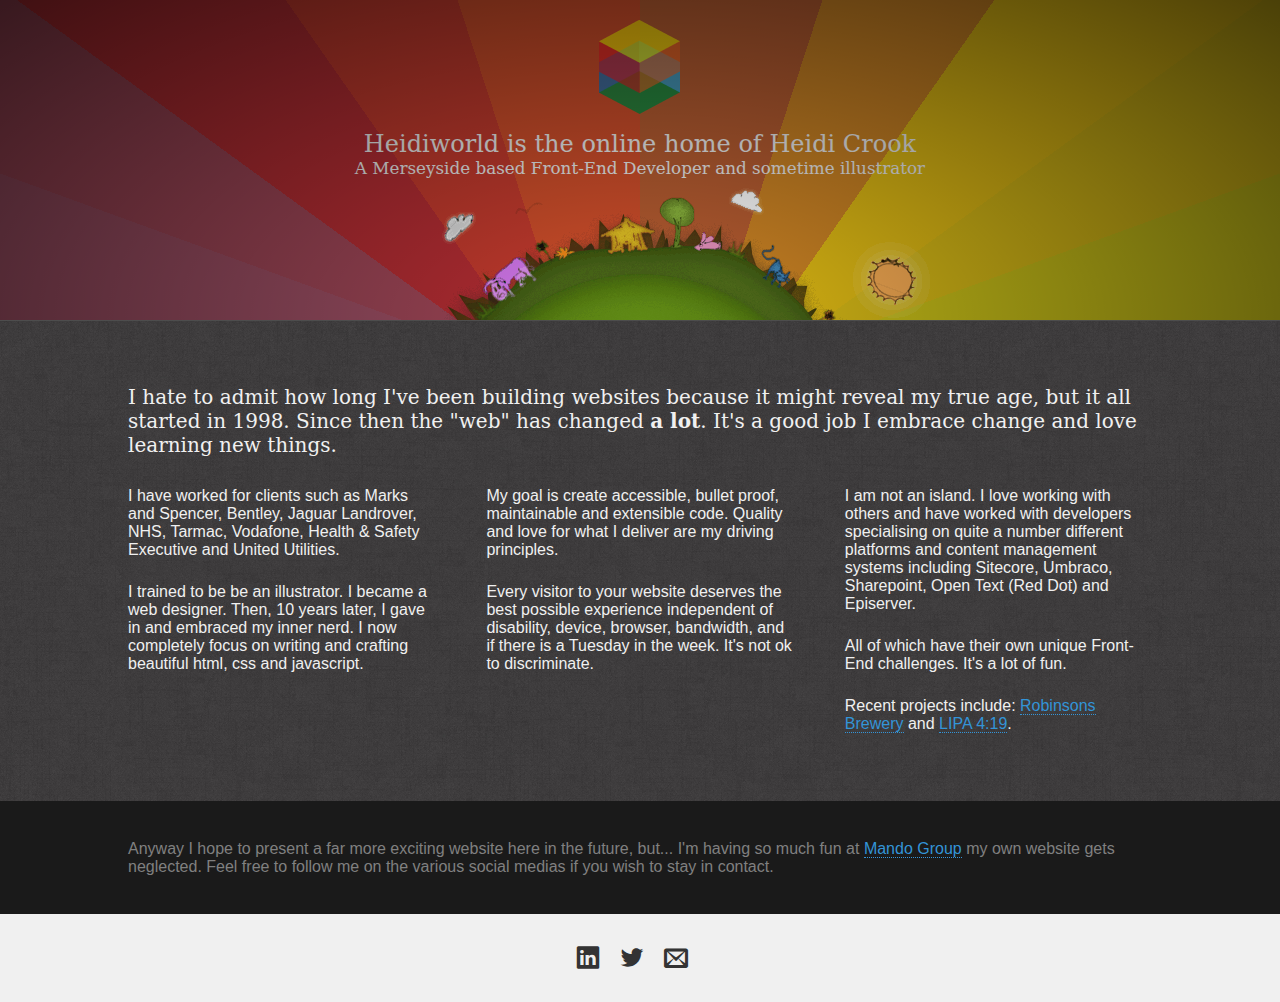
==== index.htm @ 382b83eb "initial commit of files" ====
﻿<!DOCTYPE html>
<!--[if IE 7 ]>    <html class="ie7 oldie" lang="en"> <![endif]-->
<!--[if IE 8 ]>    <html class="ie8 oldie" lang="en"> <![endif]-->
<!--[if IE 9 ]>    <html class="ie9" lang="en"> <![endif]-->
<!--[if (gt IE 9)|!(IE)]><!-->
<html lang="en">
<!--<![endif]-->
<head>
    <meta charset="utf-8">
    <meta name="description" content="Personal Website of Heidi Crook - Frontend Developer">
    <meta name="keywords" content="Heidi Crook, Frontend Developer, HTML5, CSS">
    <meta http-equiv="X-UA-Compatible" content="IE=edge">
    <meta name="format-detection" content="telephone=no">
    <meta name="viewport" content="width=device-width, initial-scale=1">
    <title>Heidi Crook: Front-end Developer based in Merseyside</title>
    <link href="_common/css/global.css" rel="stylesheet">
    <script src="_common/js/modernizr.js"></script>
</head>
<body>

        <header role="banner">
            <span class="shad"></span>
            <div class="container">
            <h1>Heidiworld is the online home of Heidi Crook <span>A Merseyside based Front-End Developer and sometime illustrator</span></h1> 

            <span class="world"><img src="_common/img/world.png" alt=""/></span>
            </div>
        </header>
        <!-- /banner-->

 
        <div role="main">
            <div class="container">
                
            <p class="intro">I hate to admit how long I've been building websites because it might reveal my true age, but it all started in 1998. Since then the "web" has changed <strong>a lot</strong>. It's a good job I embrace change and love learning new things. 
    </p>
            <div class="l-mod">
                <p>I have worked for clients such as Marks and Spencer, Bentley, Jaguar Landrover, NHS, Tarmac, Vodafone, Health &amp; Safety Executive and United Utilities.</p>
                
                <p>I trained to be be an illustrator. I became a web designer. Then, 10 years later, I gave in and embraced my inner nerd. I now completely focus on writing and crafting beautiful html, css and javascript.</p>
            </div>
            <div class="l-mod">
                <p> My goal is create accessible, bullet proof,  maintainable and extensible code. Quality and love for what I deliver are my driving principles.</p><p>Every visitor to your website deserves the best possible experience independent of disability, device, browser, bandwidth, and if there is a Tuesday in the week. It's not ok to discriminate.  </p>
 
            </div>
            <div class="l-mod">
                <p>I am not an island. I love working with others and have worked with developers specialising on quite a number different platforms and content management systems including Sitecore, Umbraco, Sharepoint, Open Text (Red Dot) and Episerver. </p><p>All of which have their own unique Front-End challenges. It's a lot of fun.</p>
                <p>Recent projects include: <a href="https://www.robinsonsbrewery.com/" target="_blank">Robinsons Brewery</a> and <a href="http://www.lipa419.co.uk/" target="_blank">LIPA 4:19</a>.</p>
            </div>
            
    </div>
        </div>
        <!-- /main-->
    <aside>
        <div class="container">
         <p>Anyway I hope to present a far more exciting website here in the future, but... I'm having so much fun at <a href="http://www.mandogroup.com">Mando Group</a> my own website gets neglected. Feel free to follow me on the various social medias if you wish to stay in contact. </p>
        </div>
    </aside>
        <footer>
            <div class="container">
            <ul class="social">
            	<li class="linkedin"><a href="http://uk.linkedin.com/in/heidiworld/"><span>LinkedIn: heidiworld</span></a></li>
                <li class="twitter"><a href="https://twitter.com/heidiworld"><span>Tweet me: @heidiworld</span></a></li>
                <li class="email"><a href="mailto:info@heidiworld.co.uk"><span>Email me: info@heidiworld.co.uk</span></a></li>
            </ul></div>
        </footer>
        <!-- /complementary-->
    <script src="//ajax.googleapis.com/ajax/libs/jquery/1.9.1/jquery.min.js"></script>
    <script>window.jQuery || document.write('<script src="_common/js/jquery-1.9.1.min.js"><\/script>')</script>
    <script src="_common/js/plugins.js"></script>
    <script src="_common/js/custom.js"></script>
    <script type="text/javascript">

        var _gaq = _gaq || [];
        _gaq.push(['_setAccount', 'UA-502965-1']);
        _gaq.push(['_trackPageview']);

        (function () {
            var ga = document.createElement('script'); ga.type = 'text/javascript'; ga.async = true;
            ga.src = ('https:' == document.location.protocol ? 'https://ssl' : 'http://www') + '.google-analytics.com/ga.js';
            var s = document.getElementsByTagName('script')[0]; s.parentNode.insertBefore(ga, s);
        })();

</script>
</body>
</html>
---- _common/css/global.css ----
html,body,div,span,object,iframe,h1,h2,h3,h4,h5,h6,p,blockquote,pre,abbr,address,cite,code,del,dfn,em,img,ins,kbd,q,samp,small,strong,sub,sup,var,b,i,dl,dt,dd,ol,ul,li,fieldset,form,label,legend,table,caption,tbody,tfoot,thead,tr,th,td,article,aside,canvas,details,figcaption,figure,footer,header,hgroup,menu,nav,section,summary,time,mark,audio,video{margin:0;padding:0;border:0;font-size:100%;font:inherit;vertical-align:baseline}article,aside,details,figcaption,figure,footer,header,hgroup,menu,nav,section{display:block}blockquote,q{quotes:none}blockquote:before,blockquote:after,q:before,q:after{content:"";content:none}ins{background-color:#ff9;color:#000;text-decoration:none}mark{background-color:#ff9;color:#000;font-style:italic;font-weight:bold}del{text-decoration:line-through}abbr[title],dfn[title]{border-bottom:1px dotted;cursor:help}table{border-collapse:collapse;border-spacing:0}hr{display:block;height:1px;border:0;border-top:1px solid #ccc;margin:1em 0;padding:0}input,select{vertical-align:middle}html{overflow-y:scroll}ol{list-style-type:decimal}strong,th{font-weight:bold}td{vertical-align:top}sub,sup{font-size:75%;line-height:0;position:relative}sup{top:-0.5em}sub{bottom:-0.25em}pre{white-space:pre;white-space:pre-wrap;word-wrap:break-word;padding:15px}textarea{overflow:auto}label,input[type="button"],input[type="submit"],input[type="reset"],input[type="image"],button{cursor:pointer}button,input,select,textarea{margin:0}button,input[type="submit"]{width:auto;overflow:visible}input::-webkit-input-placeholder{color:#999}input::-moz-placeholder{color:#999}input:-ms-input-placeholder{color:#999}.placeholder{color:#999}[placeholder]:focus::-webkit-input-placeholder{color:transparent}[placeholder]:focus::-moz-placeholder{color:transparent}input[type="search"]::-webkit-search-cancel-button{-webkit-appearance:none}input[type="search"]{-webkit-appearance:textfield;-webkit-box-sizing:content-box}::-moz-selection{background:#b3d4fc;color:#fff;text-shadow:none}::selection{background:#b3d4fc;color:#fff;text-shadow:none}a:link{-webkit-tap-highlight-color:#ff5e99}h1,h2,h3,h4,h5,h6{font-weight:bold}ul.accessmenu li{list-style:none}ul.accessmenu a:focus,.ie7 ul.accessmenu a:active{background:#b3d4fc;clip:auto;height:auto;position:static;overflow:visible;display:block;width:100%;padding:1em 0;text-align:center}ul.accessmenu a{position:absolute;clip:rect(1px,1px,1px,1px);display:block;width:1px;height:1px;overflow:hidden}.ie7 ul.accessmenu li{float:left;width:100%}* img{max-width:100%}*{-moz-box-sizing:border-box;-webkit-box-sizing:border-box;box-sizing:border-box}@-webkit-keyframes spin{from{-webkit-transform:rotate(0deg)}to{-webkit-transform:rotate(360deg)}}@-moz-keyframes spin{from{-moz-transform:rotate(0deg)}to{-moz-transform:rotate(360deg)}}@keyframes spin{from{transform:rotate(0deg)}to{transform:rotate(360deg)}}@font-face{font-family:'icomoon';src:url('/_common/fonts/icomoon.eot');src:url('../fonts/icomoon.eot?#iefix') format('embedded-opentype'),url('../fonts/icomoon.svg#icomoon') format('svg'),url('../fonts/icomoon.woff') format('woff'),url('../fonts/icomoon.ttf') format('truetype');font-weight:normal;font-style:normal}@media all and (min-width:60em){body:after{content:'widescreen';display:none}}@media screen and (max-width:400px){@-ms-viewport{width:320px}}@media print{*{background:transparent!important;color:black!important;box-shadow:none!important;text-shadow:none!important;filter:none!important;-ms-filter:none!important}a,a:visited{border-bottom:none!important;text-decoration:underline!important}a[href]:after{content:" (" attr(href) ")"}abbr[title]:after{content:" (" attr(title) ")"}a[href^="javascript:"]:after,a[href^="#"]:after{content:""}pre,blockquote{border:1px solid #999;page-break-inside:avoid}thead{display:table-header-group}tr,img{page-break-inside:avoid}img{max-width:100%!important}@page{margin:.5cm}p,h2,h3{orphans:3;widows:3}h2,h3{page-break-after:avoid}}a,a:link{color:#3394d7;text-decoration:none;border-bottom:1px dotted}a:hover{color:#f4cb0f}a:focus,a:active,:focus{outline:2px solid red}body{background:#f0f0f0;color:#333;font-family:Frutiger,"Frutiger Linotype",Univers,Calibri,"Gill Sans","Gill Sans MT","Myriad Pro",Myriad,"DejaVu Sans Condensed","Liberation Sans","Nimbus Sans L",Tahoma,Geneva,"Helvetica Neue",Helvetica,Arial,sans-serif}h1{font-family:Constantia,"Lucida Bright",Lucidabright,"Lucida Serif",Lucida,"DejaVu Serif","Bitstream Vera Serif","Liberation Serif",Georgia,serif;font-weight:normal;font-size:1.25em;position:relative;padding-top:80px;z-index:6}@media only screen and (min-width:37.5em){h1{font-size:1.5em;padding-top:130px}}.oldie h1{font-size:1.5em;padding-top:130px}h1 span{display:block;font-size:70%}h1:before{background:url([data-uri]);background-repeat:no-repeat;content:'';-moz-background-size:contain;background-size:contain;display:block;width:49px;height:55px;position:absolute;top:20px;left:50%;margin-left:-24px}@media only screen and (min-width:37.5em){h1:before{width:81px;height:94px;margin-left:-41px}}.oldie h1:before{width:81px;height:94px;margin-left:-41px}p{margin-bottom:1.5em;text-align:left}aside p{margin:0}p.intro{font-size:125%;font-family:Constantia,"Lucida Bright",Lucidabright,"Lucida Serif",Lucida,"DejaVu Serif","Bitstream Vera Serif","Liberation Serif",Georgia,serif}.container{max-width:80%;margin:0 auto}header .container{z-index:2;position:relative}[role=main]{border-top:1px solid #4d4d4d;border-bottom:1px solid #1a1a1a;background:#333 url(../img/bg-tile.jpg);color:#f0f0f0;margin-top:-20em;padding:5% 0 2%;position:relative;z-index:7}[role=main] .container{text-align:justify}[role=main] .container:after{content:'';display:inline-block;width:100%}[role=main] .container .l-mod{text-align:left}@media only screen and (min-width:37.5em){[role=main] .container .l-mod{display:inline-block;vertical-align:top;width:30%}}.oldie [role=main] .container .l-mod{display:inline-block;vertical-align:top;width:30%}aside{background-color:#1a1a1a;color:#808080;position:relative;z-index:7;padding:3% 0}header span.shad{background:-moz-radial-gradient(center,ellipse cover,rgba(0,0,0,0) 0,rgba(0,0,0,0.65) 100%);background:-webkit-gradient(radial,center center,0px,center center,100%,color-stop(0%,rgba(0,0,0,0)),color-stop(100%,rgba(0,0,0,0.65)));background:-webkit-radial-gradient(center,ellipse cover,rgba(0,0,0,0) 0,rgba(0,0,0,0.65) 100%);background:-o-radial-gradient(center,ellipse cover,rgba(0,0,0,0) 0,rgba(0,0,0,0.65) 100%);background:-ms-radial-gradient(center,ellipse cover,rgba(0,0,0,0) 0,rgba(0,0,0,0.65) 100%);background:radial-gradient(ellipse at center,rgba(0,0,0,0) 0,rgba(0,0,0,0.65) 100%);display:block;z-index:5;width:100%;height:35em;position:absolute}@media only screen and (min-width:37.5em){header span.shad{height:40em}}.oldie header span.shad{height:40em}header{background:#333;color:#f0f0f0;display:block;width:100%;height:35em;text-align:center;background:-webkit-linear-gradient(70deg,#9c4e63 26.5%,transparent 26.5%),-webkit-linear-gradient(54deg,#9f4657 42.34%,transparent 42.34%),-webkit-linear-gradient(35deg,#b52d33 59%,transparent 59%),-webkit-linear-gradient(18deg,#c63b2e 75.48%,transparent 75.48%),-webkit-linear-gradient(0deg,#d24f2b 100%,transparent 100%),-webkit-linear-gradient(110deg,#c7be18 26.5%,transparent 26.5%) 100% 0,-webkit-linear-gradient(126deg,#d5b816 42.34%,transparent 42.34%) 100% 0,-webkit-linear-gradient(145deg,#dfba14 59%,transparent 59%) 100% 0,-webkit-linear-gradient(162deg,#cd8424 75.48%,transparent 75.48%) 100% 0,-webkit-linear-gradient(70deg,transparent 73.5%,#c0c616 73.5%) 100% 100%,-webkit-linear-gradient(54deg,transparent 57.66%,#a5c41b 57.66%) 100% 100%,-webkit-linear-gradient(35deg,transparent 41%,#7fb227 41%) 100% 100%,-webkit-linear-gradient(18deg,transparent 24.52%,#108546 24.52%) 100% 100%,-webkit-linear-gradient(110deg,transparent 73.5%,#5280a5 73.5%) 0 100%,-webkit-linear-gradient(126deg,transparent 57.66%,#2478b5 57.66%) 0 100%,-webkit-linear-gradient(145deg,transparent 41%,#276da5 41%) 0 100%,-webkit-linear-gradient(162deg,transparent 24.52%,#20729e 24.52%) 0 100%,-webkit-linear-gradient(180deg,transparent 0,#1d759d 0) 0 100%,#b85d31 -webkit-linear-gradient(#128162,#128162) 50% 100%;background:linear-gradient(20deg,#9c4e63 26.5%,transparent 26.5%),linear-gradient(36deg,#9f4657 42.34%,transparent 42.34%),linear-gradient(55deg,#b52d33 59%,transparent 59%),linear-gradient(72deg,#c63b2e 75.48%,transparent 75.48%),linear-gradient(90deg,#d24f2b 100%,transparent 100%),linear-gradient(-20deg,#c7be18 26.5%,transparent 26.5%) 100% 0,linear-gradient(-36deg,#d5b816 42.34%,transparent 42.34%) 100% 0,linear-gradient(-55deg,#dfba14 59%,transparent 59%) 100% 0,linear-gradient(-72deg,#cd8424 75.48%,transparent 75.48%) 100% 0,linear-gradient(20deg,transparent 73.5%,#c0c616 73.5%) 100% 100%,linear-gradient(36deg,transparent 57.66%,#a5c41b 57.66%) 100% 100%,linear-gradient(55deg,transparent 41%,#7fb227 41%) 100% 100%,linear-gradient(72deg,transparent 24.52%,#108546 24.52%) 100% 100%,linear-gradient(-20deg,transparent 73.5%,#5280a5 73.5%) 0 100%,linear-gradient(-36deg,transparent 57.66%,#2478b5 57.66%) 0 100%,linear-gradient(-55deg,transparent 41%,#276da5 41%) 0 100%,linear-gradient(-72deg,transparent 24.52%,#20729e 24.52%) 0 100%,linear-gradient(-90deg,transparent 0,#1d759d 0) 0 100%,#b85d31 linear-gradient(#128162,#128162) 50% 100%;background-repeat:no-repeat;background-size:50% 50%;position:relative}.ie9 header,.ie8 header{background:url(../img/hw2048.jpg) no-repeat center top}@media only screen and (min-width:37.5em){header{height:40em}}.oldie header{height:40em}span.world{width:100%;overflow:hidden;position:relative;z-index:1}span.world img{-webkit-animation:spin 40000ms infinite linear;-moz-animation:spin 40000ms infinite linear;animation:spin 40000ms infinite linear}footer{background:#f0f0f0;padding:2em 0;position:relative;z-index:7}.social{text-align:center}.social li{list-style:none;display:inline;margin-right:1em}.social li span{position:absolute!important;clip:rect(1px,1px,1px,1px);padding:0!important;border:0!important;height:1px!important;width:1px!important;overflow:hidden}.social li.twitter a:before{content:"\e002";font-family:'icomoon';font-style:normal;speak:none;font-weight:normal;line-height:1;-webkit-font-smoothing:antialiased}.social li.linkedin a:before{content:"\e001";font-family:'icomoon';font-style:normal;speak:none;font-weight:normal;line-height:1;-webkit-font-smoothing:antialiased}.social li.email a:before{content:"\e000";font-family:'icomoon';font-style:normal;speak:none;font-weight:normal;line-height:1;-webkit-font-smoothing:antialiased}.social a{border:0;color:inherit}.social a:before{font-size:150%;vertical-align:middle}
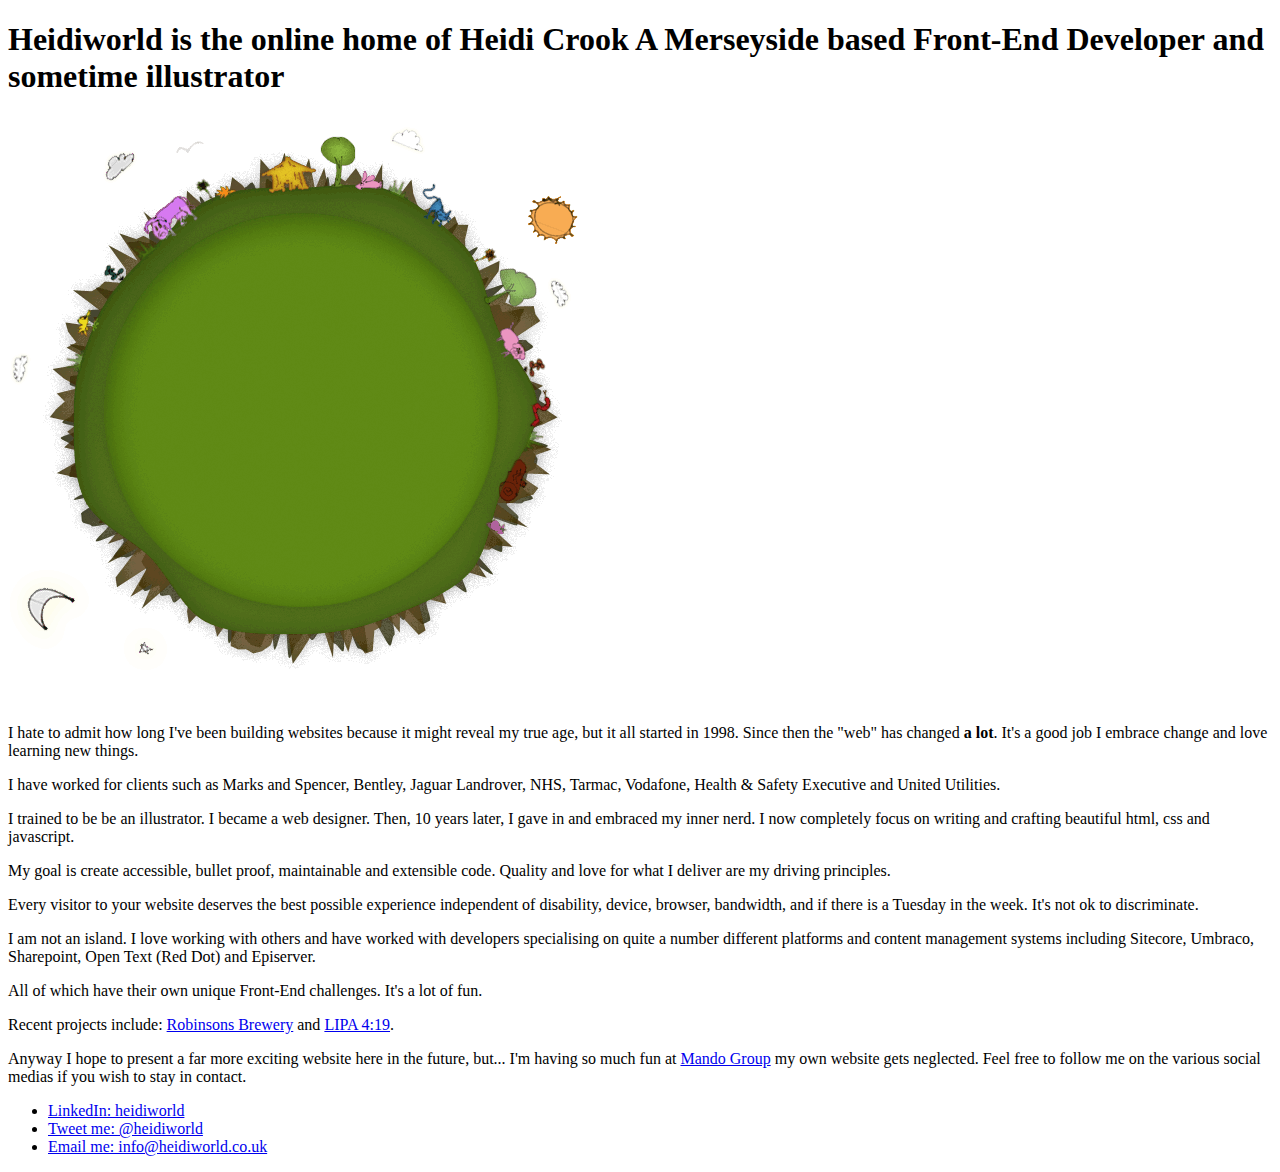
==== commit ffca2321: "Update index.htm" ====
--- a/index.htm
+++ b/index.htm
@@ -13,8 +13,8 @@
     <meta name="format-detection" content="telephone=no">
     <meta name="viewport" content="width=device-width, initial-scale=1">
     <title>Heidi Crook: Front-end Developer based in Merseyside</title>
-    <link href="_common/css/global.css" rel="stylesheet">
-    <script src="_common/js/modernizr.js"></script>
+    <link href="heidiworld.github.io/_common/css/global.css" rel="stylesheet">
+    <script src="/_common/js/modernizr.js"></script>
 </head>
 <body>
 
@@ -23,7 +23,7 @@
             <div class="container">
             <h1>Heidiworld is the online home of Heidi Crook <span>A Merseyside based Front-End Developer and sometime illustrator</span></h1> 
 
-            <span class="world"><img src="_common/img/world.png" alt=""/></span>
+            <span class="world"><img src="/_common/img/world.png" alt=""/></span>
             </div>
         </header>
         <!-- /banner-->
@@ -66,9 +66,9 @@
         </footer>
         <!-- /complementary-->
     <script src="//ajax.googleapis.com/ajax/libs/jquery/1.9.1/jquery.min.js"></script>
-    <script>window.jQuery || document.write('<script src="_common/js/jquery-1.9.1.min.js"><\/script>')</script>
-    <script src="_common/js/plugins.js"></script>
-    <script src="_common/js/custom.js"></script>
+    <script>window.jQuery || document.write('<script src="/_common/js/jquery-1.9.1.min.js"><\/script>')</script>
+    <script src="/_common/js/plugins.js"></script>
+    <script src="/_common/js/custom.js"></script>
     <script type="text/javascript">
 
         var _gaq = _gaq || [];
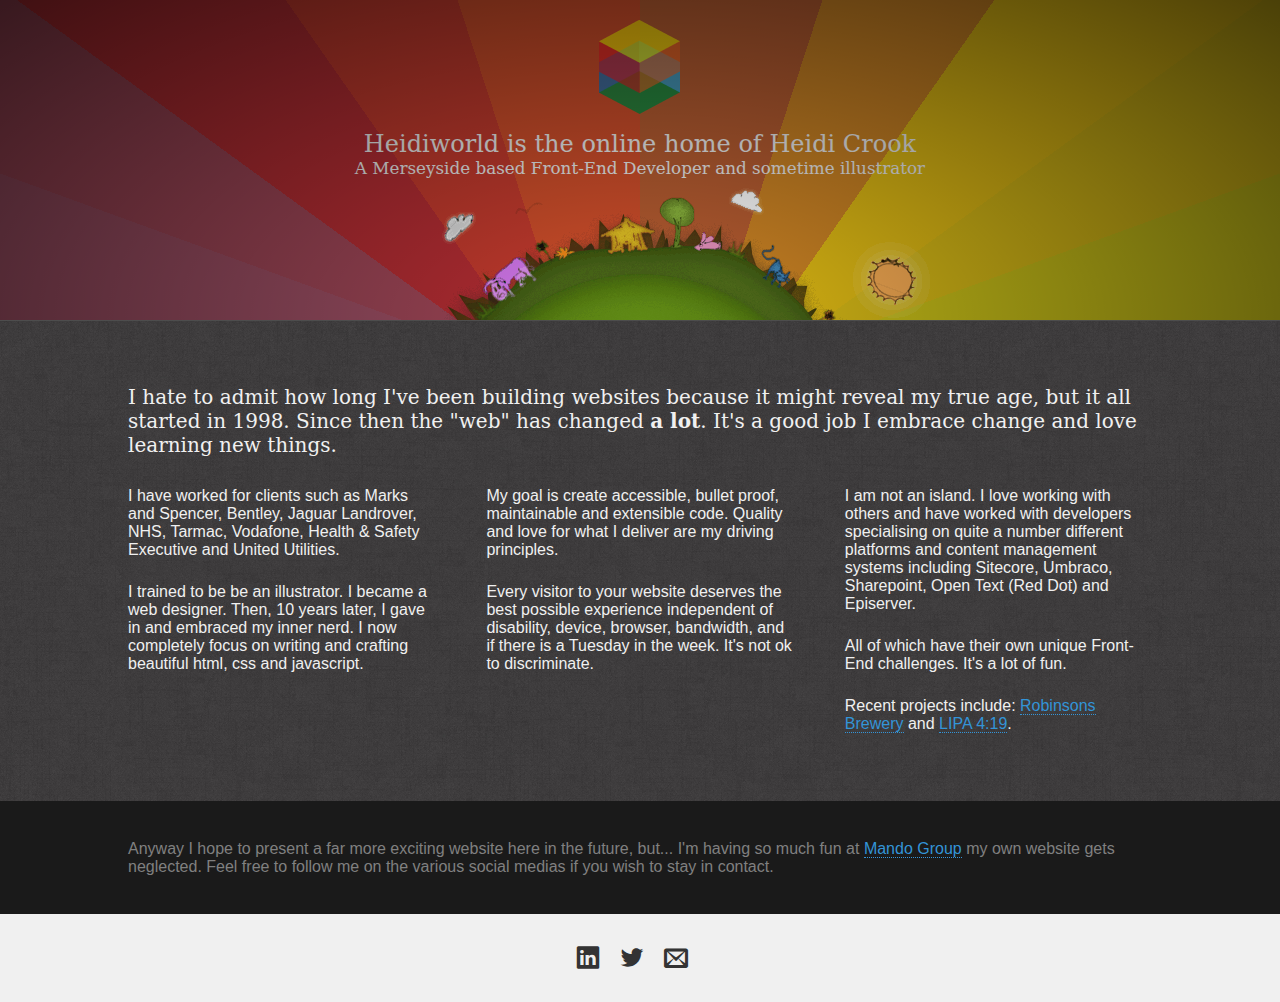
==== commit e97d45b8: "Update index.htm" ====
--- a/index.htm
+++ b/index.htm
@@ -13,7 +13,7 @@
     <meta name="format-detection" content="telephone=no">
     <meta name="viewport" content="width=device-width, initial-scale=1">
     <title>Heidi Crook: Front-end Developer based in Merseyside</title>
-    <link href="heidiworld.github.io/_common/css/global.css" rel="stylesheet">
+    <link href="https://heidiworld.github.io/_common/css/global.css" rel="stylesheet">
     <script src="/_common/js/modernizr.js"></script>
 </head>
 <body>
